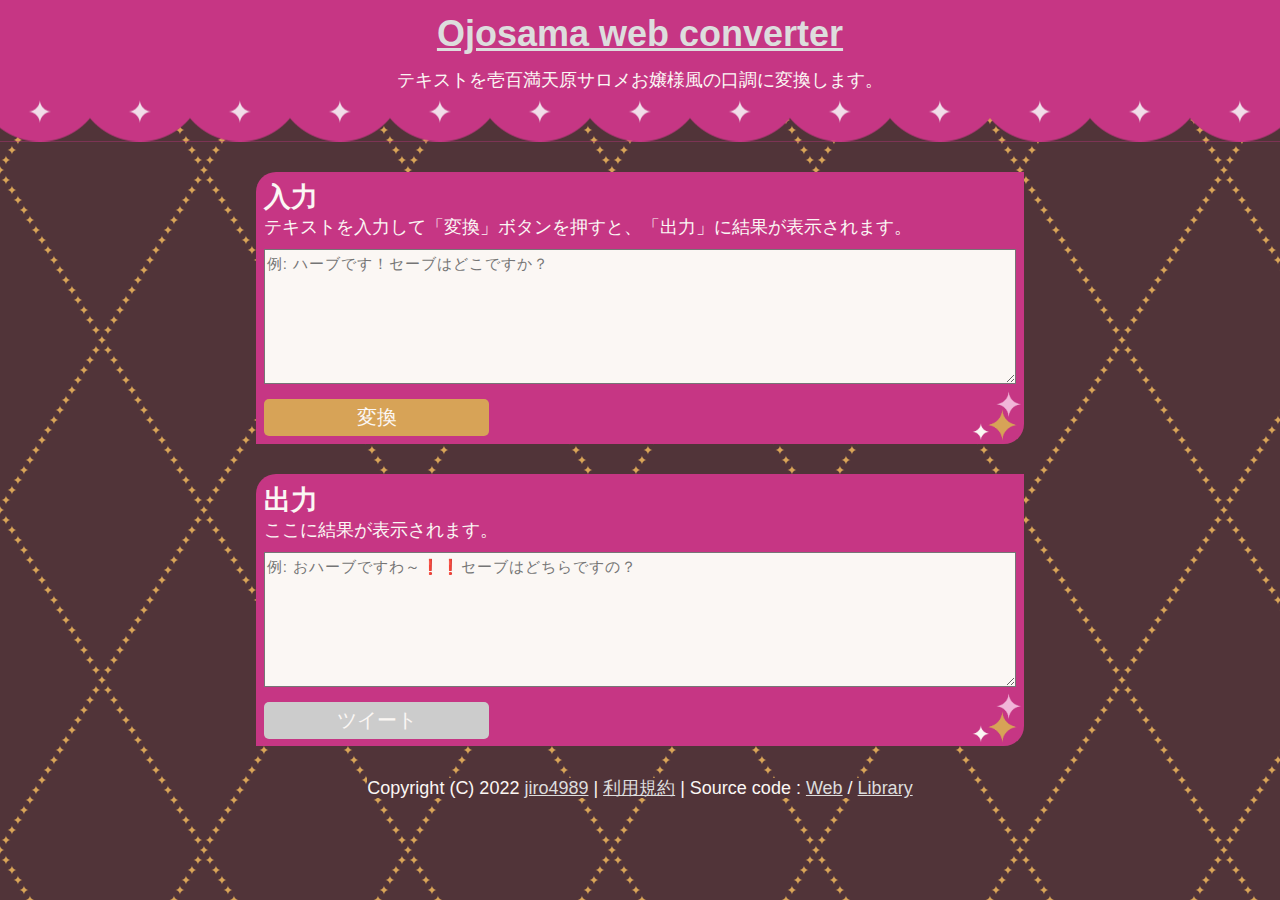
==== index.html @ d68697f6 "deploy: aa97b8c3c0e9ddb97bf8abab2ae654ecbffb618d" ====
<!DOCTYPE html>
<html lang="ja">


<head>
  <meta charset="UTF-8">
  <meta name="viewport" content="width=device-width, initial-scale=1.0">
  <meta http-equiv="X-UA-Compatible" content="ie=edge">
  <title>Ojosama web converter</title>
  <link rel="stylesheet" href="/assets/styles/main.css" type="text/css">
</head>


<body>
  <div class="app">
    
<header>
  <h1><a href="/">Ojosama web converter</a></h1>
  <p>テキストを壱百満天原サロメお嬢様風の口調に変換します。</p>
</header>

    <div class="main-area">

<script>
  async function convert() {
    document.getElementById("progress").innerHTML = "処理中";
    const text = document.getElementById("input").value;
    const data = {"Text": text}
    const url = "https://api.ojosama.jiro4989.com/"
    const resp = await fetch(url, {
      method: "POST",
      mode: 'cors',
      headers: {
        "Content-type": "application/json"
      },
      body: JSON.stringify(data)
    });
    const result = await resp.json();
    document.getElementById("output").value = result.Result;
    progress.innerHTML = "変換完了！";

    activeTweetButton(result.Result !== "");
  }

  function tweet() {
    const url = location.protocol + "//" + location.host;
    const output = document.getElementById("output").value;
    const message = `${output}\n\nOjosama web converter\n`;
    const encodedMessage = encodeURIComponent(message);
    const encodedURL = encodeURIComponent(url);
    const tweetURL = "https://twitter.com/intent/tweet" + `?url=${encodedURL}&text=${encodedMessage}`;
    window.open(tweetURL, "");
  }

  function activeTweetButton(active) {
    const tweetButton = document.getElementById("tweet-button");
    if (active === true) {
      tweetButton.removeAttribute("disabled");
    } else {
      tweetButton.setAttribute("disabled");
    }
  }
</script>

<section>
  <h2>入力</h2>
  <p>テキストを入力して「変換」ボタンを押すと、「出力」に結果が表示されます。</p>
  <div>
    <textarea id="input" name="" placeholder="例: ハーブです！セーブはどこですか？"></textarea>
  </div>
  <input id="convert-button" class="button" type="button" value="変換" onclick="convert();">
</section>
<section>
  <h2>出力</h2>
  <p id="progress">ここに結果が表示されます。</p>
  <div>
    <textarea id="output" name="" placeholder="例: おハーブですわ～❗❗セーブはどちらですの？" readonly></textarea>
  </div>
  <input id="tweet-button" class="button" disabled type="button" value="ツイート" onclick="tweet();">
</section>

    </div>
    
<footer>
  <span>
    Copyright (C) 2022 <a href="https://github.com/jiro4989">jiro4989</a> |
    <a href="/tos">利用規約</a> |
    Source code :
    <a href="https://github.com/jiro4989/ojosama-web">Web</a> /
    <a href="https://github.com/jiro4989/ojosama">Library</a>
  </span>
</footer>

  </div>
</body>

</html>
---- assets/styles/main.css ----
body {
    margin: 0;
    font-family: -apple-system, BlinkMacSystemFont, 'Segoe UI', 'Roboto', 'Oxygen',
    'Ubuntu', 'Cantarell', 'Fira Sans', 'Droid Sans', 'Helvetica Neue',
    sans-serif;
    -webkit-font-smoothing: antialiased;
    -moz-osx-font-smoothing: grayscale;
    background: repeat url("../../assets/images/body.png"), #513439;
    background-size: 102px 170px;
}

@media screen and (min-width: 990px) {
    body {
        background-size: 204px 340px;
    }
}

header, footer {
    color: #FBF7F4;
    text-align: center;
}

header {
    margin-bottom: 20px;
    padding-bottom: 30px;
    background: repeat-x bottom url("../../assets/images/header.png");
    background-size: 50px auto;
}

@media screen and (min-width: 990px) {
    header {
        margin-bottom: 30px;
        padding-bottom: 50px;
        background-size: auto;
    }
}

footer {
    margin-top: 10px;
}

@media screen and (min-width: 990px) {
    footer {
        margin-top: 30px;
    }
}

footer > span {
    background-color: #513439;
}

section {
    padding: 10px 1% 10px 1%;
    color: #FBF7F4;
    border-radius: 20px 0 20px 0;
    background: no-repeat bottom 3px right 2px/50px 50px url("../../assets/images/section.png"), #C63684;
}

@media screen and (min-width: 990px) {
    section {
        padding: 1%;
    }
}

section + section {
    margin-top: 10px;
}

@media screen and (min-width: 990px) {
    section + section {
        margin-top: 30px;
    }
}

textarea {
    width: 100%;
    margin: 10px 0;
    font: 15px/24px sans-serif;
    box-sizing: border-box;
    transition: 0.3s;
    letter-spacing: 1px;
    background-color: #FBF7F4;
    color: #111111;
    height: 15vh;
}

h1, h2 {
    margin: 0;
    font-family: fantasy, sans-serif;
}

h1 {
    padding: 1%;
}

h1 + p {
    margin: 0;
}

h2 {
    margin-bottom: 10px;
    padding: 0;
}

@media screen and (min-width: 990px) {
    h2 {
        margin-bottom: 0
    }
}

h2 + p {
    margin: 0;
}

a {
    color: #ddd;
}

.app {
    font-size: 18px;
    font-family: sans-serif;
}

.main-area {
    margin-left: auto;
    margin-right: auto;
}

@media screen and (min-width: 0px) {
    .main-area {
        width: 98vw;
    }
}

@media screen and (min-width: 900px) {
    .main-area {
        width: 60vw;
    }
}

.button {
    width: 30%;
    margin: 0;
    padding: 5px;
    outline: 0;
    border: 0;
    border-radius: 5px;
    color: #FBF7F4;
    font-size: 20px;
}

#convert-button {
    background-color: #D7A357;
}

#tweet-button:disabled {
    background-color: #cccccc;
}

#tweet-button {
    background-color: #00ACEE;
}
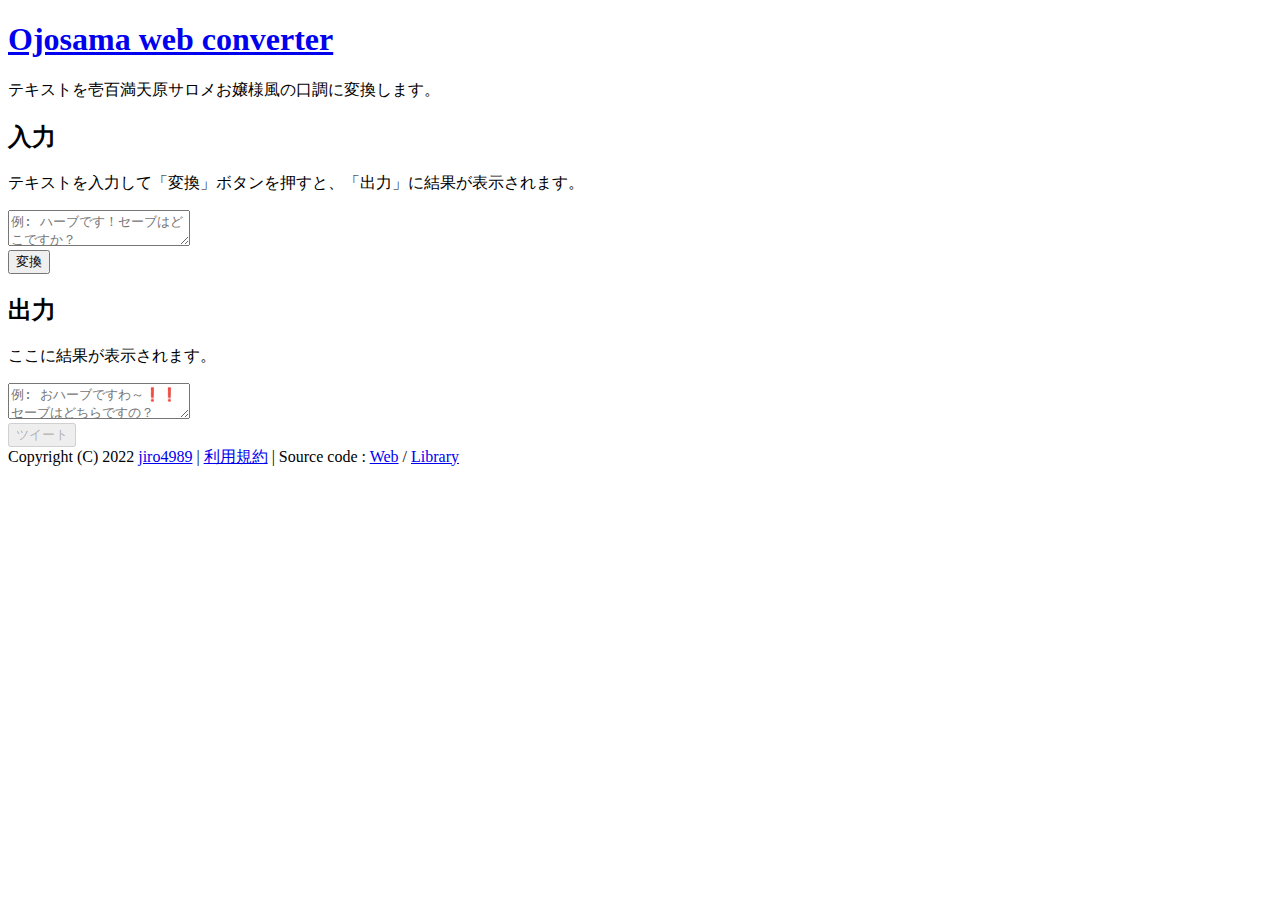
==== commit a678898f: "deploy: db850cfc1d884b78b2a324daa348d229519dd7ce" ====
--- a/index.html
+++ b/index.html
@@ -8,7 +8,7 @@
   <meta name="viewport" content="width=device-width, initial-scale=1.0">
   <meta http-equiv="X-UA-Compatible" content="ie=edge">
   <title>Ojosama web converter</title>
-  <link rel="stylesheet" href="/assets/styles/main.css" type="text/css">
+  <link rel="stylesheet" href="/ojosama-web/assets/styles/main.css" type="text/css">
 </head>
 
 
@@ -85,7 +85,7 @@
 <footer>
   <span>
     Copyright (C) 2022 <a href="https://github.com/jiro4989">jiro4989</a> |
-    <a href="/tos">利用規約</a> |
+    <a href="/tos.html">利用規約</a> |
     Source code :
     <a href="https://github.com/jiro4989/ojosama-web">Web</a> /
     <a href="https://github.com/jiro4989/ojosama">Library</a>
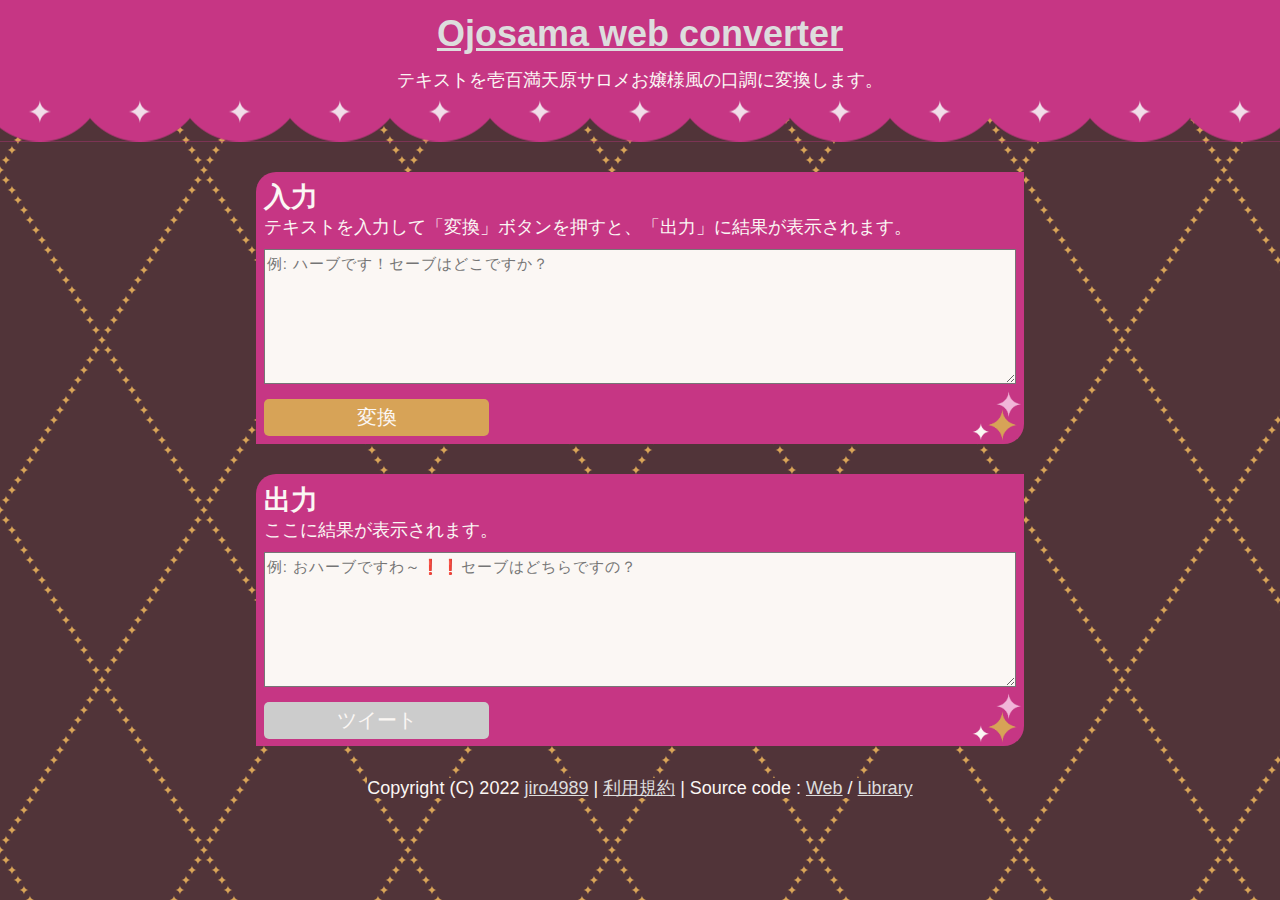
==== commit e1c1f8e5: "deploy: 6476c76822730fbab4e7cac8ee452411e318c38d" ====
--- a/index.html
+++ b/index.html
@@ -8,7 +8,7 @@
   <meta name="viewport" content="width=device-width, initial-scale=1.0">
   <meta http-equiv="X-UA-Compatible" content="ie=edge">
   <title>Ojosama web converter</title>
-  <link rel="stylesheet" href="/ojosama-web/assets/styles/main.css" type="text/css">
+  <link rel="stylesheet" href="/assets/styles/main.css" type="text/css">
 </head>
 
 
@@ -85,7 +85,7 @@
 <footer>
   <span>
     Copyright (C) 2022 <a href="https://github.com/jiro4989">jiro4989</a> |
-    <a href="/tos.html">利用規約</a> |
+    <a href="/tos">利用規約</a> |
     Source code :
     <a href="https://github.com/jiro4989/ojosama-web">Web</a> /
     <a href="https://github.com/jiro4989/ojosama">Library</a>
--- a/assets/styles/main.css
+++ b/assets/styles/main.css
@@ -0,0 +1,162 @@
+body {
+    margin: 0;
+    font-family: -apple-system, BlinkMacSystemFont, 'Segoe UI', 'Roboto', 'Oxygen',
+    'Ubuntu', 'Cantarell', 'Fira Sans', 'Droid Sans', 'Helvetica Neue',
+    sans-serif;
+    -webkit-font-smoothing: antialiased;
+    -moz-osx-font-smoothing: grayscale;
+    background: repeat url("../../assets/images/body.png"), #513439;
+    background-size: 102px 170px;
+}
+
+@media screen and (min-width: 990px) {
+    body {
+        background-size: 204px 340px;
+    }
+}
+
+header, footer {
+    color: #FBF7F4;
+    text-align: center;
+}
+
+header {
+    margin-bottom: 20px;
+    padding-bottom: 30px;
+    background: repeat-x bottom url("../../assets/images/header.png");
+    background-size: 50px auto;
+}
+
+@media screen and (min-width: 990px) {
+    header {
+        margin-bottom: 30px;
+        padding-bottom: 50px;
+        background-size: auto;
+    }
+}
+
+footer {
+    margin-top: 10px;
+}
+
+@media screen and (min-width: 990px) {
+    footer {
+        margin-top: 30px;
+    }
+}
+
+footer > span {
+    background-color: #513439;
+}
+
+section {
+    padding: 10px 1% 10px 1%;
+    color: #FBF7F4;
+    border-radius: 20px 0 20px 0;
+    background: no-repeat bottom 3px right 2px/50px 50px url("../../assets/images/section.png"), #C63684;
+}
+
+@media screen and (min-width: 990px) {
+    section {
+        padding: 1%;
+    }
+}
+
+section + section {
+    margin-top: 10px;
+}
+
+@media screen and (min-width: 990px) {
+    section + section {
+        margin-top: 30px;
+    }
+}
+
+textarea {
+    width: 100%;
+    margin: 10px 0;
+    font: 15px/24px sans-serif;
+    box-sizing: border-box;
+    transition: 0.3s;
+    letter-spacing: 1px;
+    background-color: #FBF7F4;
+    color: #111111;
+    height: 15vh;
+}
+
+h1, h2 {
+    margin: 0;
+    font-family: fantasy, sans-serif;
+}
+
+h1 {
+    padding: 1%;
+}
+
+h1 + p {
+    margin: 0;
+}
+
+h2 {
+    margin-bottom: 10px;
+    padding: 0;
+}
+
+@media screen and (min-width: 990px) {
+    h2 {
+        margin-bottom: 0
+    }
+}
+
+h2 + p {
+    margin: 0;
+}
+
+a {
+    color: #ddd;
+}
+
+.app {
+    font-size: 18px;
+    font-family: sans-serif;
+}
+
+.main-area {
+    margin-left: auto;
+    margin-right: auto;
+}
+
+@media screen and (min-width: 0px) {
+    .main-area {
+        width: 98vw;
+    }
+}
+
+@media screen and (min-width: 900px) {
+    .main-area {
+        width: 60vw;
+    }
+}
+
+.button {
+    width: 30%;
+    margin: 0;
+    padding: 5px;
+    outline: 0;
+    border: 0;
+    border-radius: 5px;
+    color: #FBF7F4;
+    font-size: 20px;
+}
+
+#convert-button {
+    background-color: #D7A357;
+}
+
+#tweet-button:disabled {
+    background-color: #cccccc;
+}
+
+#tweet-button {
+    background-color: #00ACEE;
+}
